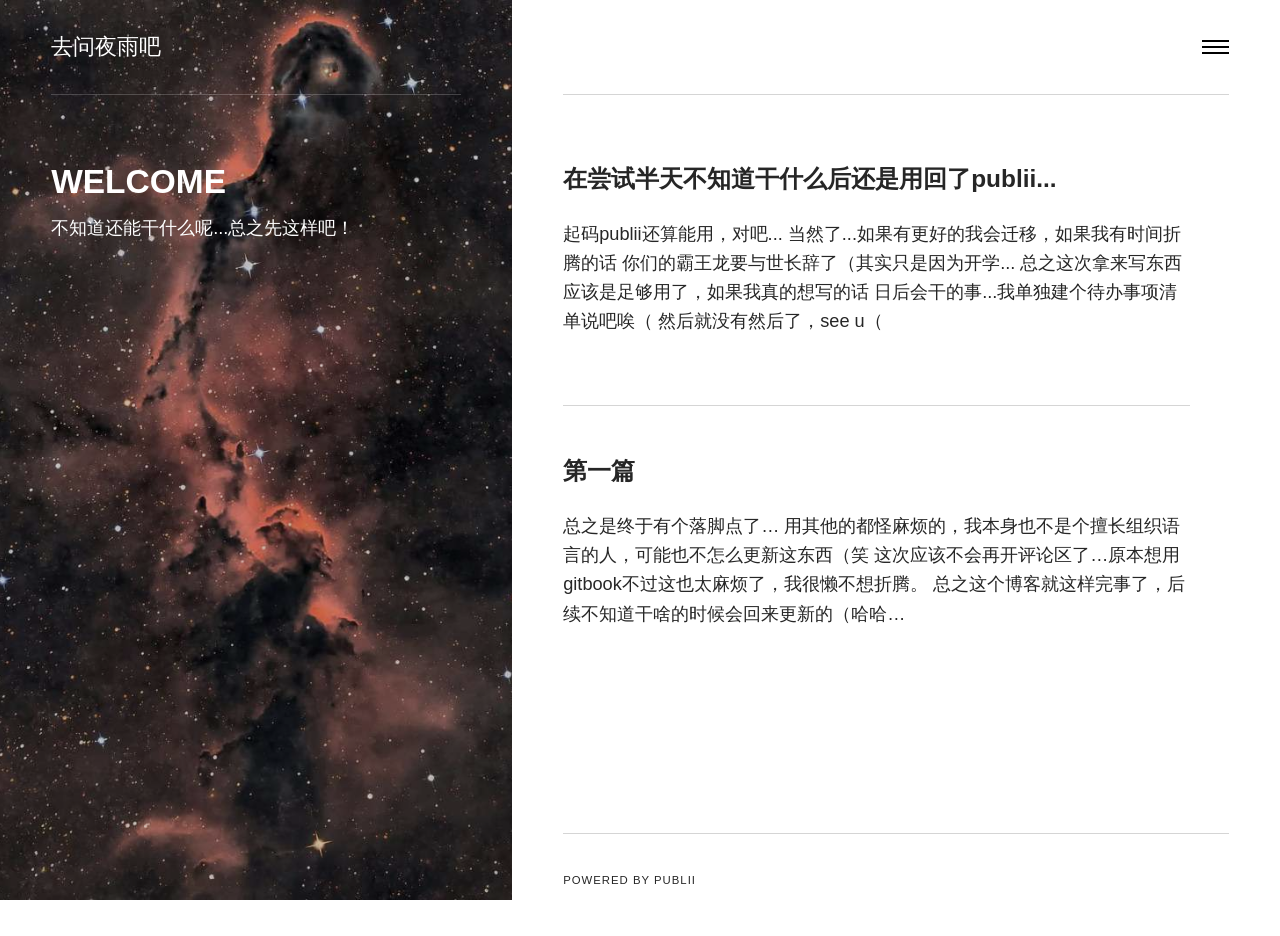
==== index.html @ 537885cb "Publii: update content" ====
<!DOCTYPE html><html lang="zh-cn"><head><meta charset="utf-8"><meta http-equiv="X-UA-Compatible" content="IE=edge"><meta name="viewport" content="width=device-width,initial-scale=1"><title>去问夜雨吧</title><meta name="generator" content="Publii Open-Source CMS for Static Site"><link rel="canonical" href="https://tsunami-07.github.io/"><link rel="alternate" type="application/atom+xml" href="https://tsunami-07.github.io/feed.xml" title="去问夜雨吧 - RSS"><link rel="alternate" type="application/json" href="https://tsunami-07.github.io/feed.json" title="去问夜雨吧 - JSON"><meta property="og:title" content="去问夜雨吧"><meta property="og:site_name" content="去问夜雨吧"><meta property="og:description" content=""><meta property="og:url" content="https://tsunami-07.github.io/"><meta property="og:type" content="website"><link rel="stylesheet" href="https://tsunami-07.github.io/assets/css/style.css?v&#x3D;10c94ccc0dae127d68dea42402b1eb4b"><script type="application/ld+json">{"@context":"http://schema.org","@type":"Organization","name":"去问夜雨吧","url":"https://tsunami-07.github.io/","sameAs":["anyzz","asysy76652","我没有","我没有","我想注册来着"]}</script><noscript><style>img[loading] {
                    opacity: 1;
                }</style></noscript></head><body class="home-template"><div class="container js-container"><nav class="menu"><ul class="navbar__menu"><li class="active"><a href="https://tsunami-07.github.io/" target="_self">首页</a></li><li><a href="https://tsunami-07.github.io/about.html" target="_self">关于</a></li><li><a href="https://tsunami-07.github.io/tags/" target="_self">标签一览</a></li><li><a href="https://tsunami-07.github.io/authors/nightingale22/" target="_self">可以当归档用吧..?</a></li><li><a href="https://tsunami-07.github.io/she-ding-jizong-zhi-ke-yi-yong-lai-fang-ren-he-dong-xi.html" target="_self">世界观中心，大概</a></li><li><span>关注wykx谢谢喵</span></li></ul></nav><div class="container__content"><header class="top"><div class="top__item"><a class="logo" href="https://tsunami-07.github.io/">去问夜雨吧</a></div><div class="top__item top__item--right"><button class="menu-toggle js-menu-toggle" aria-label="Menu" aria-expanded="false"><span class="menu-toggle-box"><span class="menu-toggle-inner">Menu</span></span></button></div></header><main class="main"><div class="main__left"><figure class="hero"><img src="https://tsunami-07.github.io/media/website/IMG_5201_sgarbossa1024.jpeg" srcset="https://tsunami-07.github.io/media/website/responsive/IMG_5201_sgarbossa1024-xs.jpeg 300w, https://tsunami-07.github.io/media/website/responsive/IMG_5201_sgarbossa1024-sm.jpeg 480w, https://tsunami-07.github.io/media/website/responsive/IMG_5201_sgarbossa1024-md.jpeg 768w, https://tsunami-07.github.io/media/website/responsive/IMG_5201_sgarbossa1024-lg.jpeg 1024w, https://tsunami-07.github.io/media/website/responsive/IMG_5201_sgarbossa1024-xl.jpeg 1280w, https://tsunami-07.github.io/media/website/responsive/IMG_5201_sgarbossa1024-2xl.jpeg 1600w" sizes="(min-width: 1800px) 50vw, (min-width: 900px) 40vw, 100vw" loading="eager" width="687" height="1024" alt=""></figure><header><h1>WELCOME</h1><p>不知道还能干什么呢...总之先这样吧！</p><p> </p></header></div><div class="main__right feed"><div><article class="feed__item"><header><h2><a href="https://tsunami-07.github.io/zai-chang-shi-ban-tian-bu-zhi-dao-gan-shi-me-hou-huan-shi-yong-hui-liao-publii.html">在尝试半天不知道干什么后还是用回了publii...</a></h2></header><p>起码publii还算能用，对吧... 当然了...如果有更好的我会迁移，如果我有时间折腾的话 你们的霸王龙要与世长辞了（其实只是因为开学... 总之这次拿来写东西应该是足够用了，如果我真的想写的话 日后会干的事...我单独建个待办事项清单说吧唉（ 然后就没有然后了，see u（</p></article><article class="feed__item"><header><h2><a href="https://tsunami-07.github.io/di-yi-pian.html">第一篇</a></h2></header><p>总之是终于有个落脚点了… 用其他的都怪麻烦的，我本身也不是个擅长组织语言的人，可能也不怎么更新这东西（笑 这次应该不会再开评论区了…原本想用gitbook不过这也太麻烦了，我很懒不想折腾。 总之这个博客就这样完事了，后续不知道干啥的时候会回来更新的（哈哈…</p></article></div></div></main><footer class="footer"><div class="footer__social"><a href="anyzz" class="facebook" aria-label="Facebook"><svg class="icon"><use xlink:href="https://tsunami-07.github.io/assets/svg/svg-map.svg#facebook"/></svg> </a><a href="asysy76652" class="twitter" aria-label="Twitter"><svg class="icon"><use xlink:href="https://tsunami-07.github.io/assets/svg/svg-map.svg#twitter"/></svg> </a><a href="我没有" class="instagram" aria-label="Instagram"><svg class="icon"><use xlink:href="https://tsunami-07.github.io/assets/svg/svg-map.svg#instagram"/></svg> </a><a href="我没有" class="linkedin" aria-label="LinkedIn"><svg class="icon"><use xlink:href="https://tsunami-07.github.io/assets/svg/svg-map.svg#linkedin"/></svg> </a><a href="我想注册来着" class="youtube" aria-label="Youtube"><svg class="icon"><use xlink:href="https://tsunami-07.github.io/assets/svg/svg-map.svg#youtube"/></svg></a></div><div class="footer__copyright">Powered by Publii</div></footer></div></div><script defer="defer" src="https://tsunami-07.github.io/assets/js/scripts.min.js?v&#x3D;1ea8317abae2e05fa2a65ed7bbff7ba7"></script><script>var images = document.querySelectorAll('img[loading]');

        for (var i = 0; i < images.length; i++) {
            if (images[i].complete) {
                images[i].classList.add('is-loaded');
            } else {
                images[i].addEventListener('load', function () {
                    this.classList.add('is-loaded');
                }, false);
            }
        }</script><script>(function() {
			var originalTitle = document.title;
			var timeout;
			document.addEventListener("visibilitychange", function() {
				if (document.hidden) {
					document.title = "Azalea";
				} else {
					clearTimeout(timeout);
					document.title = "向心脏刺入爱";
							setTimeout(function() {
								document.title = originalTitle;
							}, 2000);
				}
			});
		})();</script></body></html>
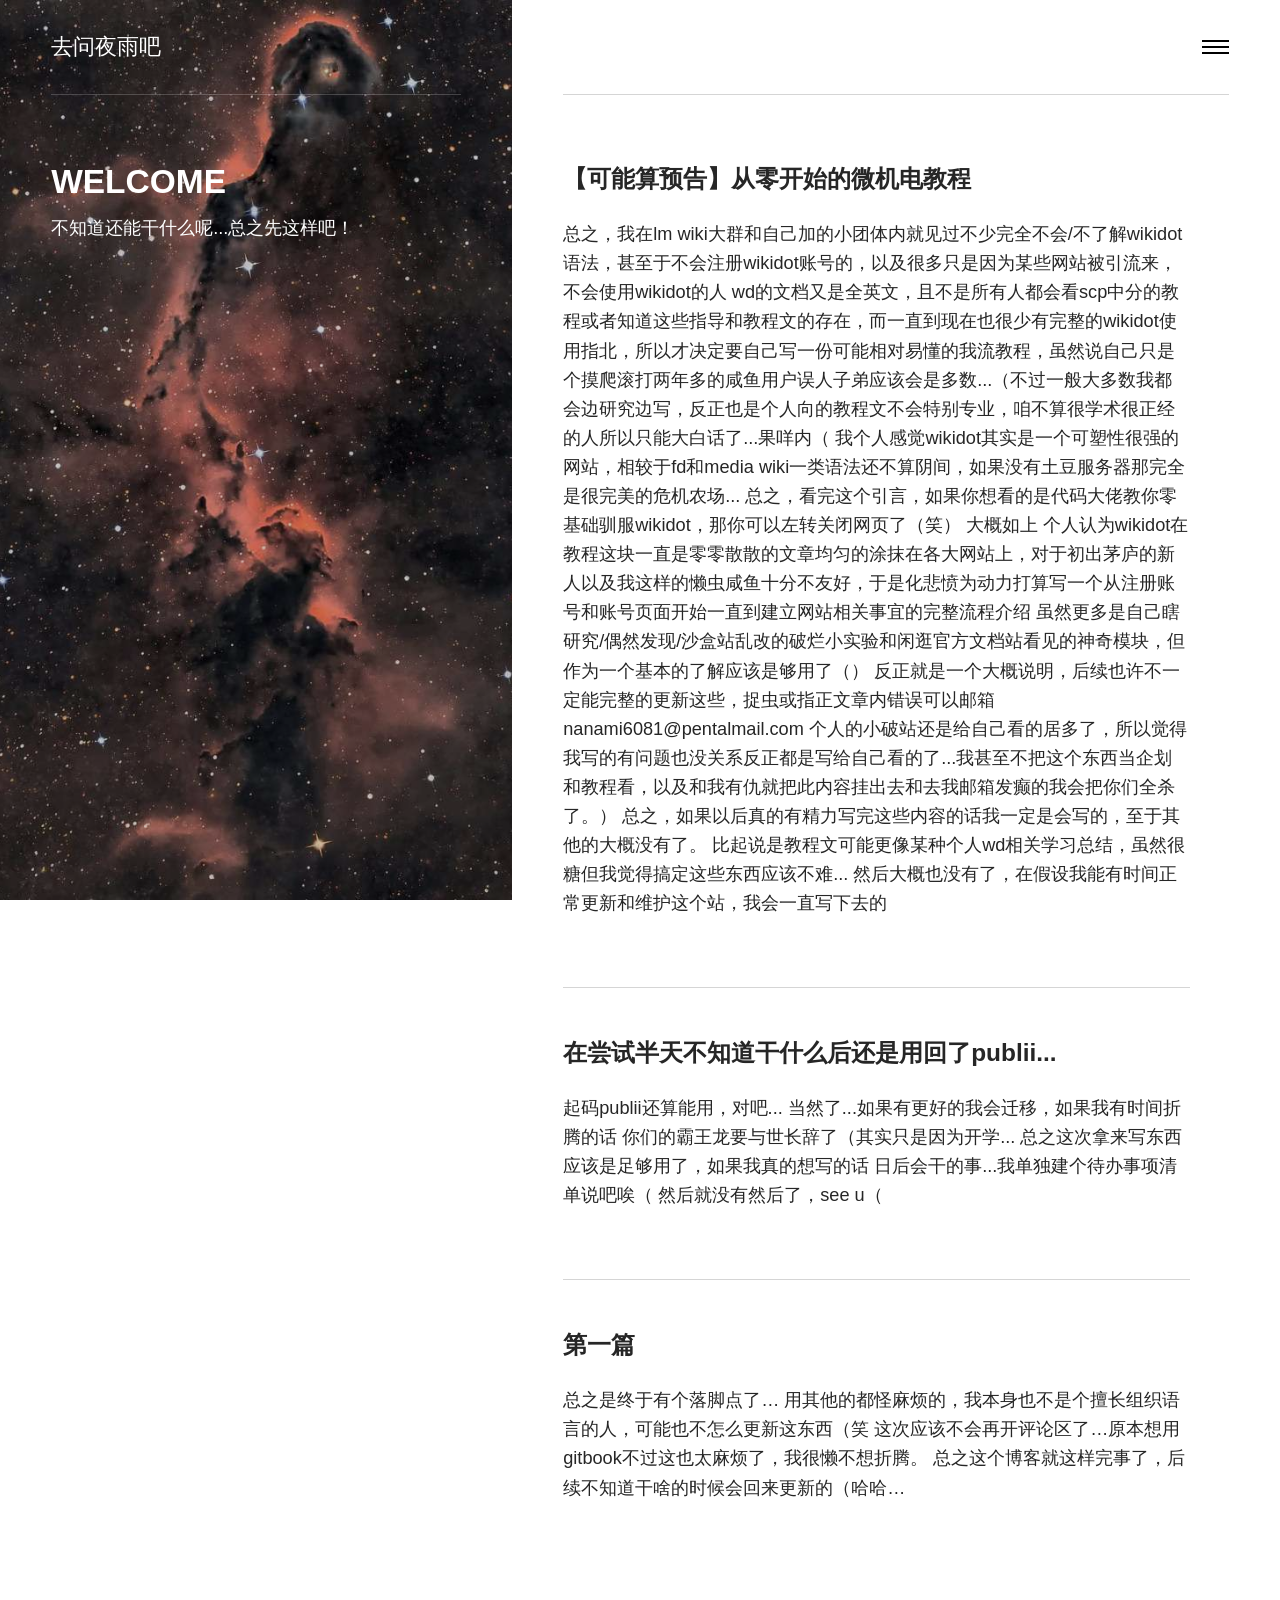
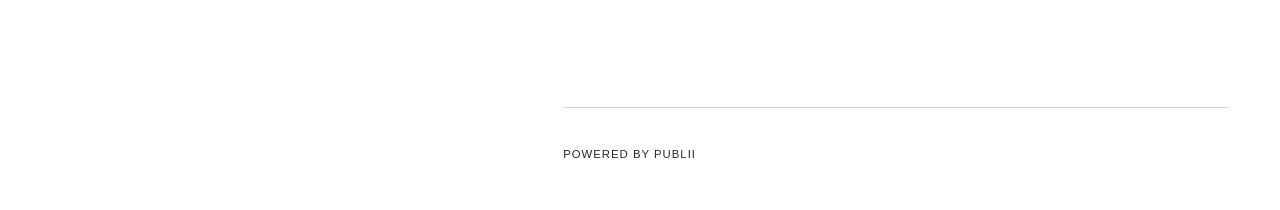
==== commit bd080928: "Publii: update content" ====
--- a/index.html
+++ b/index.html
@@ -1,6 +1,6 @@
 <!DOCTYPE html><html lang="zh-cn"><head><meta charset="utf-8"><meta http-equiv="X-UA-Compatible" content="IE=edge"><meta name="viewport" content="width=device-width,initial-scale=1"><title>去问夜雨吧</title><meta name="generator" content="Publii Open-Source CMS for Static Site"><link rel="canonical" href="https://tsunami-07.github.io/"><link rel="alternate" type="application/atom+xml" href="https://tsunami-07.github.io/feed.xml" title="去问夜雨吧 - RSS"><link rel="alternate" type="application/json" href="https://tsunami-07.github.io/feed.json" title="去问夜雨吧 - JSON"><meta property="og:title" content="去问夜雨吧"><meta property="og:site_name" content="去问夜雨吧"><meta property="og:description" content=""><meta property="og:url" content="https://tsunami-07.github.io/"><meta property="og:type" content="website"><link rel="stylesheet" href="https://tsunami-07.github.io/assets/css/style.css?v&#x3D;10c94ccc0dae127d68dea42402b1eb4b"><script type="application/ld+json">{"@context":"http://schema.org","@type":"Organization","name":"去问夜雨吧","url":"https://tsunami-07.github.io/","sameAs":["anyzz","asysy76652","我没有","我没有","我想注册来着"]}</script><noscript><style>img[loading] {
                     opacity: 1;
-                }</style></noscript></head><body class="home-template"><div class="container js-container"><nav class="menu"><ul class="navbar__menu"><li class="active"><a href="https://tsunami-07.github.io/" target="_self">首页</a></li><li><a href="https://tsunami-07.github.io/about.html" target="_self">关于</a></li><li><a href="https://tsunami-07.github.io/tags/" target="_self">标签一览</a></li><li><a href="https://tsunami-07.github.io/authors/nightingale22/" target="_self">可以当归档用吧..?</a></li><li><a href="https://tsunami-07.github.io/she-ding-jizong-zhi-ke-yi-yong-lai-fang-ren-he-dong-xi.html" target="_self">世界观中心，大概</a></li><li><span>关注wykx谢谢喵</span></li></ul></nav><div class="container__content"><header class="top"><div class="top__item"><a class="logo" href="https://tsunami-07.github.io/">去问夜雨吧</a></div><div class="top__item top__item--right"><button class="menu-toggle js-menu-toggle" aria-label="Menu" aria-expanded="false"><span class="menu-toggle-box"><span class="menu-toggle-inner">Menu</span></span></button></div></header><main class="main"><div class="main__left"><figure class="hero"><img src="https://tsunami-07.github.io/media/website/IMG_5201_sgarbossa1024.jpeg" srcset="https://tsunami-07.github.io/media/website/responsive/IMG_5201_sgarbossa1024-xs.jpeg 300w, https://tsunami-07.github.io/media/website/responsive/IMG_5201_sgarbossa1024-sm.jpeg 480w, https://tsunami-07.github.io/media/website/responsive/IMG_5201_sgarbossa1024-md.jpeg 768w, https://tsunami-07.github.io/media/website/responsive/IMG_5201_sgarbossa1024-lg.jpeg 1024w, https://tsunami-07.github.io/media/website/responsive/IMG_5201_sgarbossa1024-xl.jpeg 1280w, https://tsunami-07.github.io/media/website/responsive/IMG_5201_sgarbossa1024-2xl.jpeg 1600w" sizes="(min-width: 1800px) 50vw, (min-width: 900px) 40vw, 100vw" loading="eager" width="687" height="1024" alt=""></figure><header><h1>WELCOME</h1><p>不知道还能干什么呢...总之先这样吧！</p><p> </p></header></div><div class="main__right feed"><div><article class="feed__item"><header><h2><a href="https://tsunami-07.github.io/zai-chang-shi-ban-tian-bu-zhi-dao-gan-shi-me-hou-huan-shi-yong-hui-liao-publii.html">在尝试半天不知道干什么后还是用回了publii...</a></h2></header><p>起码publii还算能用，对吧... 当然了...如果有更好的我会迁移，如果我有时间折腾的话 你们的霸王龙要与世长辞了（其实只是因为开学... 总之这次拿来写东西应该是足够用了，如果我真的想写的话 日后会干的事...我单独建个待办事项清单说吧唉（ 然后就没有然后了，see u（</p></article><article class="feed__item"><header><h2><a href="https://tsunami-07.github.io/di-yi-pian.html">第一篇</a></h2></header><p>总之是终于有个落脚点了… 用其他的都怪麻烦的，我本身也不是个擅长组织语言的人，可能也不怎么更新这东西（笑 这次应该不会再开评论区了…原本想用gitbook不过这也太麻烦了，我很懒不想折腾。 总之这个博客就这样完事了，后续不知道干啥的时候会回来更新的（哈哈…</p></article></div></div></main><footer class="footer"><div class="footer__social"><a href="anyzz" class="facebook" aria-label="Facebook"><svg class="icon"><use xlink:href="https://tsunami-07.github.io/assets/svg/svg-map.svg#facebook"/></svg> </a><a href="asysy76652" class="twitter" aria-label="Twitter"><svg class="icon"><use xlink:href="https://tsunami-07.github.io/assets/svg/svg-map.svg#twitter"/></svg> </a><a href="我没有" class="instagram" aria-label="Instagram"><svg class="icon"><use xlink:href="https://tsunami-07.github.io/assets/svg/svg-map.svg#instagram"/></svg> </a><a href="我没有" class="linkedin" aria-label="LinkedIn"><svg class="icon"><use xlink:href="https://tsunami-07.github.io/assets/svg/svg-map.svg#linkedin"/></svg> </a><a href="我想注册来着" class="youtube" aria-label="Youtube"><svg class="icon"><use xlink:href="https://tsunami-07.github.io/assets/svg/svg-map.svg#youtube"/></svg></a></div><div class="footer__copyright">Powered by Publii</div></footer></div></div><script defer="defer" src="https://tsunami-07.github.io/assets/js/scripts.min.js?v&#x3D;1ea8317abae2e05fa2a65ed7bbff7ba7"></script><script>var images = document.querySelectorAll('img[loading]');
+                }</style></noscript></head><body class="home-template"><div class="container js-container"><nav class="menu"><ul class="navbar__menu"><li class="active"><a href="https://tsunami-07.github.io/" target="_self">首页</a></li><li><a href="https://tsunami-07.github.io/about.html" target="_self">关于</a></li><li><a href="https://tsunami-07.github.io/tags/" target="_self">标签一览</a></li><li><a href="https://tsunami-07.github.io/authors/nightingale22/" target="_self">可以当归档用吧..?</a></li><li><a href="https://tsunami-07.github.io/she-ding-jizong-zhi-ke-yi-yong-lai-fang-ren-he-dong-xi.html" target="_self">世界观中心，大概</a></li><li><span>关注wykx谢谢喵</span></li></ul></nav><div class="container__content"><header class="top"><div class="top__item"><a class="logo" href="https://tsunami-07.github.io/">去问夜雨吧</a></div><div class="top__item top__item--right"><button class="menu-toggle js-menu-toggle" aria-label="Menu" aria-expanded="false"><span class="menu-toggle-box"><span class="menu-toggle-inner">Menu</span></span></button></div></header><main class="main"><div class="main__left"><figure class="hero"><img src="https://tsunami-07.github.io/media/website/IMG_5201_sgarbossa1024.jpeg" srcset="https://tsunami-07.github.io/media/website/responsive/IMG_5201_sgarbossa1024-xs.jpeg 300w, https://tsunami-07.github.io/media/website/responsive/IMG_5201_sgarbossa1024-sm.jpeg 480w, https://tsunami-07.github.io/media/website/responsive/IMG_5201_sgarbossa1024-md.jpeg 768w, https://tsunami-07.github.io/media/website/responsive/IMG_5201_sgarbossa1024-lg.jpeg 1024w, https://tsunami-07.github.io/media/website/responsive/IMG_5201_sgarbossa1024-xl.jpeg 1280w, https://tsunami-07.github.io/media/website/responsive/IMG_5201_sgarbossa1024-2xl.jpeg 1600w" sizes="(min-width: 1800px) 50vw, (min-width: 900px) 40vw, 100vw" loading="eager" width="687" height="1024" alt=""></figure><header><h1>WELCOME</h1><p>不知道还能干什么呢...总之先这样吧！</p><p> </p></header></div><div class="main__right feed"><div><article class="feed__item"><header><h2><a href="https://tsunami-07.github.io/ke-neng-suan-yu-gao-cong-ling-kai-shi-de-wei-ji-dian-jiao-cheng.html">【可能算预告】从零开始的微机电教程</a></h2></header><p>总之，我在lm wiki大群和自己加的小团体内就见过不少完全不会/不了解wikidot语法，甚至于不会注册wikidot账号的，以及很多只是因为某些网站被引流来，不会使用wikidot的人 wd的文档又是全英文，且不是所有人都会看scp中分的教程或者知道这些指导和教程文的存在，而一直到现在也很少有完整的wikidot使用指北，所以才决定要自己写一份可能相对易懂的我流教程，虽然说自己只是个摸爬滚打两年多的咸鱼用户误人子弟应该会是多数...（不过一般大多数我都会边研究边写，反正也是个人向的教程文不会特别专业，咱不算很学术很正经的人所以只能大白话了...果咩内（ 我个人感觉wikidot其实是一个可塑性很强的网站，相较于fd和media wiki一类语法还不算阴间，如果没有土豆服务器那完全是很完美的危机农场... 总之，看完这个引言，如果你想看的是代码大佬教你零基础驯服wikidot，那你可以左转关闭网页了（笑） 大概如上 个人认为wikidot在教程这块一直是零零散散的文章均匀的涂抹在各大网站上，对于初出茅庐的新人以及我这样的懒虫咸鱼十分不友好，于是化悲愤为动力打算写一个从注册账号和账号页面开始一直到建立网站相关事宜的完整流程介绍 虽然更多是自己瞎研究/偶然发现/沙盒站乱改的破烂小实验和闲逛官方文档站看见的神奇模块，但作为一个基本的了解应该是够用了（） 反正就是一个大概说明，后续也许不一定能完整的更新这些，捉虫或指正文章内错误可以邮箱nanami6081@pentalmail.com 个人的小破站还是给自己看的居多了，所以觉得我写的有问题也没关系反正都是写给自己看的了...我甚至不把这个东西当企划和教程看，以及和我有仇就把此内容挂出去和去我邮箱发癫的我会把你们全杀了。） 总之，如果以后真的有精力写完这些内容的话我一定是会写的，至于其他的大概没有了。 比起说是教程文可能更像某种个人wd相关学习总结，虽然很糖但我觉得搞定这些东西应该不难... 然后大概也没有了，在假设我能有时间正常更新和维护这个站，我会一直写下去的</p></article><article class="feed__item"><header><h2><a href="https://tsunami-07.github.io/zai-chang-shi-ban-tian-bu-zhi-dao-gan-shi-me-hou-huan-shi-yong-hui-liao-publii.html">在尝试半天不知道干什么后还是用回了publii...</a></h2></header><p>起码publii还算能用，对吧... 当然了...如果有更好的我会迁移，如果我有时间折腾的话 你们的霸王龙要与世长辞了（其实只是因为开学... 总之这次拿来写东西应该是足够用了，如果我真的想写的话 日后会干的事...我单独建个待办事项清单说吧唉（ 然后就没有然后了，see u（</p></article><article class="feed__item"><header><h2><a href="https://tsunami-07.github.io/di-yi-pian.html">第一篇</a></h2></header><p>总之是终于有个落脚点了… 用其他的都怪麻烦的，我本身也不是个擅长组织语言的人，可能也不怎么更新这东西（笑 这次应该不会再开评论区了…原本想用gitbook不过这也太麻烦了，我很懒不想折腾。 总之这个博客就这样完事了，后续不知道干啥的时候会回来更新的（哈哈…</p></article></div></div></main><footer class="footer"><div class="footer__social"><a href="anyzz" class="facebook" aria-label="Facebook"><svg class="icon"><use xlink:href="https://tsunami-07.github.io/assets/svg/svg-map.svg#facebook"/></svg> </a><a href="asysy76652" class="twitter" aria-label="Twitter"><svg class="icon"><use xlink:href="https://tsunami-07.github.io/assets/svg/svg-map.svg#twitter"/></svg> </a><a href="我没有" class="instagram" aria-label="Instagram"><svg class="icon"><use xlink:href="https://tsunami-07.github.io/assets/svg/svg-map.svg#instagram"/></svg> </a><a href="我没有" class="linkedin" aria-label="LinkedIn"><svg class="icon"><use xlink:href="https://tsunami-07.github.io/assets/svg/svg-map.svg#linkedin"/></svg> </a><a href="我想注册来着" class="youtube" aria-label="Youtube"><svg class="icon"><use xlink:href="https://tsunami-07.github.io/assets/svg/svg-map.svg#youtube"/></svg></a></div><div class="footer__copyright">Powered by Publii</div></footer></div></div><script defer="defer" src="https://tsunami-07.github.io/assets/js/scripts.min.js?v&#x3D;1ea8317abae2e05fa2a65ed7bbff7ba7"></script><script>var images = document.querySelectorAll('img[loading]');
 
         for (var i = 0; i < images.length; i++) {
             if (images[i].complete) {
